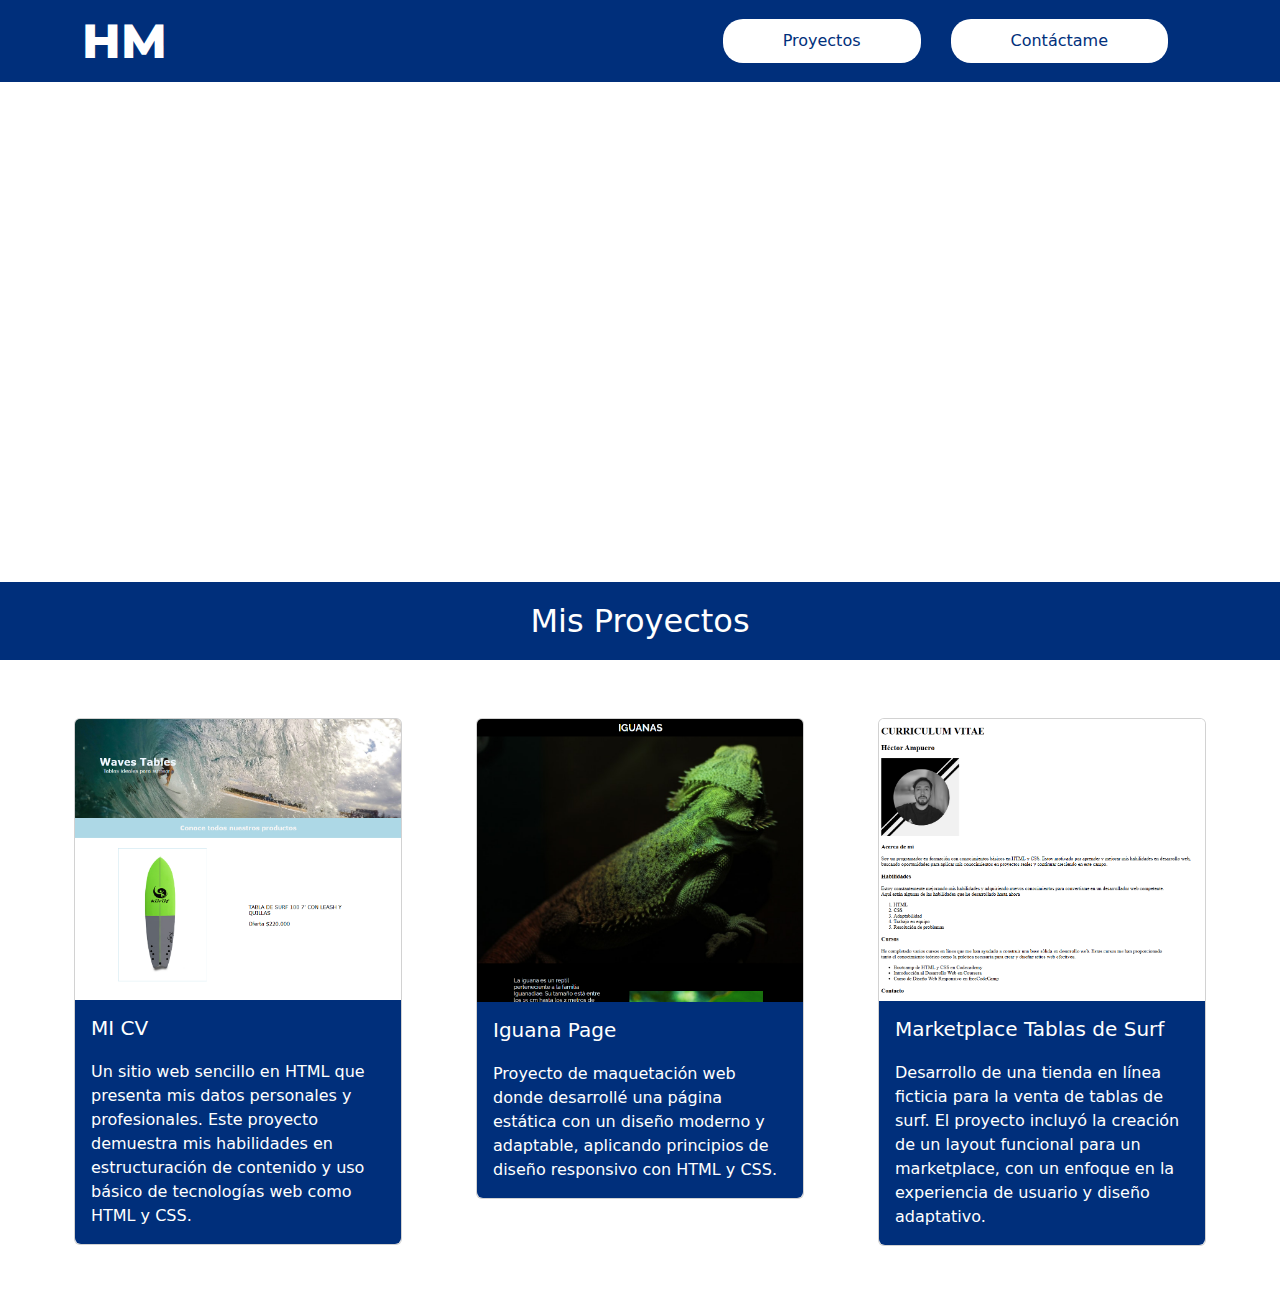
==== index.html @ a649f30b "cambios en mis proyectos" ====
<!DOCTYPE html>
<html lang="en">

<head>
  <meta charset="UTF-8">
  <meta name="viewport" content="width=device-width, initial-scale=1.0">
  <title>Portafolio</title>
  <link href="https://cdn.jsdelivr.net/npm/bootstrap@5.3.3/dist/css/bootstrap.min.css" rel="stylesheet"
    integrity="sha384-QWTKZyjpPEjISv5WaRU9OFeRpok6YctnYmDr5pNlyT2bRjXh0JMhjY6hW+ALEwIH" crossorigin="anonymous">
  <link rel="stylesheet" href="https://cdnjs.cloudflare.com/ajax/libs/font-awesome/6.6.0/css/all.min.css"
    integrity="sha512-Kc323vGBEqzTmouAECnVceyQqyqdsSiqLQISBL29aUW4U/M7pSPA/gEUZQqv1cwx4OnYxTxve5UMg5GT6L4JJg=="
    crossorigin="anonymous" referrerpolicy="no-referrer" />
  <link rel="stylesheet" href="./asset/css/style.css">
</head>

<body>
  <header>
    <nav class="navbar navbar-expand-lg">
      <div class="container">
        <a class="navbar-brand" href="#">HM</a>
        <button class="navbar-toggler" type="button" data-bs-toggle="collapse" data-bs-target="#navbarSupportedContent"
          aria-controls="navbarSupportedContent" aria-expanded="false" aria-label="Toggle navigation">
          <span class="navbar-toggler-icon"></span>
        </button>
        <div class="collapse navbar-collapse" id="navbarSupportedContent">
          <ul class="navbar-nav ms-auto mb-2 mb-lg-0">
            <li class="boton">
              <a class="boton-link" aria-current="page" href="#">Proyectos</a>
            </li>
            <li class="boton">
              <a class="boton-link" href="#">Contáctame</a>
            </li>
          </ul>
        </div>
      </div>
    </nav>
  </header>

  <div class="encabezado-img">
    <h1> Hector Ampuero</h1>
    <img src="./asset/img/logo.png" alt="">
  </div>


  <section>
    <h2> Mis Proyectos</h2>
    <div class="row row-cols-1 row-cols-md-3 g-4">
      <div class="col" style="width: 22em;">
        <div class="card">
          <img src="./asset/img/nuevo-proyecto1.png" class="card-img-top" alt="...">
          <div class="card-body rounded-bottom">
            <h5 class="card-title">MI CV</h5>
            <p class="card-text">Un sitio web sencillo en HTML que presenta mis datos personales y profesionales. Este proyecto demuestra mis habilidades en estructuración de contenido y uso básico de tecnologías web como HTML y CSS.</p>
          </div>
        </div>
      </div>
      <div class="col" style="width: 22em;">
        <div class="card">
          <img src="./asset/img/nuevo-proyecto2.png" class="card-img-top" alt="...">
          <div class="card-body rounded-bottom">
            <h5 class="card-title">Iguana Page</h5>
            <p class="card-text">Proyecto de maquetación web donde desarrollé una página estática con un diseño moderno y adaptable, aplicando principios de diseño responsivo con HTML y CSS.</p>
          </div>
        </div>
      </div>
      <div class="col" style="width: 22em;">
        <div class="card">
          <img src="./asset/img/nuevo-proyecto3.png" class="card-img-top" alt="...">
          <div class="card-body rounded-bottom">
            <h5 class="card-title">Marketplace Tablas de Surf</h5>
            <p class="card-text">Desarrollo de una tienda en línea ficticia para la venta de tablas de surf. El proyecto incluyó la creación de un layout funcional para un marketplace, con un enfoque en la experiencia de usuario y diseño adaptativo.</p>
          </div>
        </div>
      </div>
    </div>
  </section>

</body>

</html>
---- asset/css/style.css ----
@import url('https://fonts.googleapis.com/css2?family=Montserrat:ital,wght@0,100..900;1,100..900&display=swap');

/*  BARRA DE NAVEGACIÓN*/

*{
    margin: 0;
    padding: 0;
    box-sizing: border-box;
}

.navbar {
    background-color: #002f7b;
    padding: 0;
}

.navbar-brand {
    font-family: "montserrat";
    font-weight: 800;
    color: white;
    font-size: 300%;
}

.boton {
    padding: 10px;
    margin-right: 30px;
    background-color: white;
    border-radius: 20px;
}

.boton-link {
    padding-left: 50px;
    padding-right: 50px;
    color: #002f7b;;
    text-decoration: none;
}

.boton:hover {
    background-color: #3972ce;
    
}

.boton-link:hover{
    color: white;
}

/*PORTADA*/
.encabezado-img {
    background-image:url(../img/imagen-portada2.jpg) ;
    height: 500px;
    background-size: cover;
    display: flex;
    flex-direction: column;
    justify-content: center;
    align-items: center;
}

.encabezado-img > h1 {
    color: white;
}



/*SECTION MIS PROYECTOS*/

.row {
    gap: 50px;
    display: flex;
    justify-content: center;
    margin: 0;
}

.col {
    gap: 50px;
    margin-top: 50px;
    margin-bottom: 50px;    
}

.card {
    width: 100%;
}

section > h2 {
    text-align: center;
    padding-top: 20px;
    padding-bottom: 20px;
    background-color: #002f7b;
    color: white;
}

.card-body {
    background-color: #002f7b;
    color: white;
}

.card-body > p {
    margin-top: 20px;
}
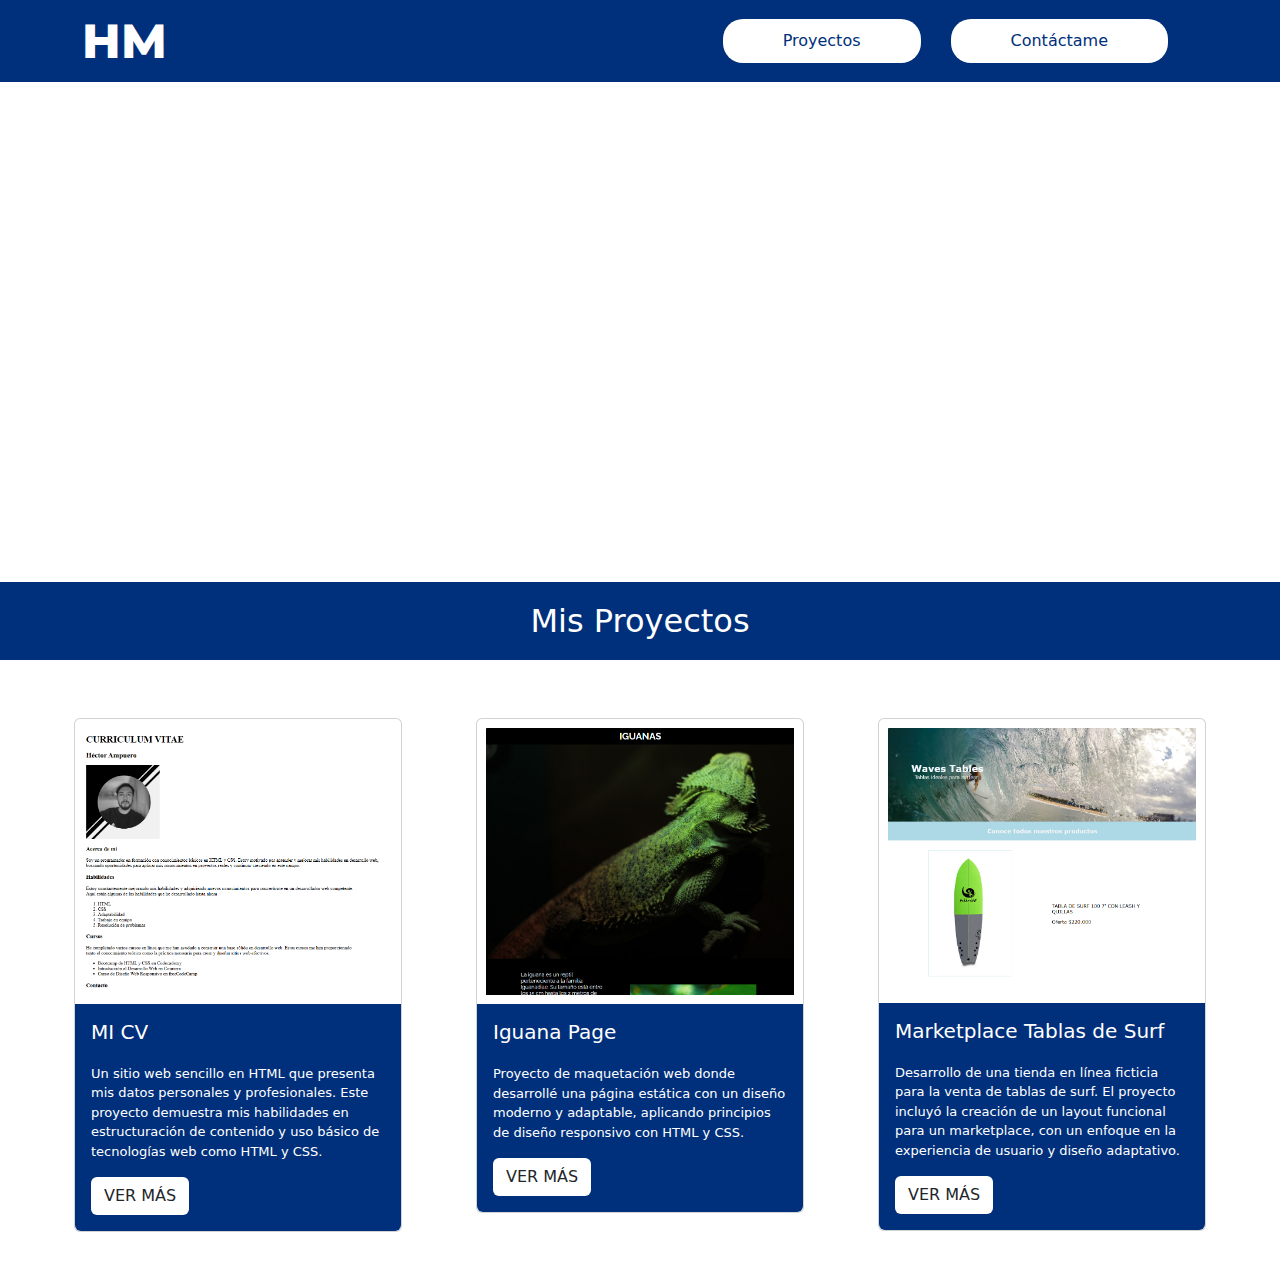
==== commit 4e55cc27: "cambios en section" ====
--- a/index.html
+++ b/index.html
@@ -4,7 +4,7 @@
 <head>
   <meta charset="UTF-8">
   <meta name="viewport" content="width=device-width, initial-scale=1.0">
-  <title>Portafolio</title>
+  <title>Portafolio Héctor Ampuero</title>
   <link href="https://cdn.jsdelivr.net/npm/bootstrap@5.3.3/dist/css/bootstrap.min.css" rel="stylesheet"
     integrity="sha384-QWTKZyjpPEjISv5WaRU9OFeRpok6YctnYmDr5pNlyT2bRjXh0JMhjY6hW+ALEwIH" crossorigin="anonymous">
   <link rel="stylesheet" href="https://cdnjs.cloudflare.com/ajax/libs/font-awesome/6.6.0/css/all.min.css"
@@ -19,7 +19,8 @@
       <div class="container">
         <a class="navbar-brand" href="#">HM</a>
         <button class="navbar-toggler" type="button" data-bs-toggle="collapse" data-bs-target="#navbarSupportedContent"
-          aria-controls="navbarSupportedContent" aria-expanded="false" aria-label="Toggle navigation">
+          aria-controls="navbarSupportedContent" aria-expanded="false" aria-label="Toggle navigation"
+          style="background-color: white;">
           <span class="navbar-toggler-icon"></span>
         </button>
         <div class="collapse navbar-collapse" id="navbarSupportedContent">
@@ -47,10 +48,13 @@
     <div class="row row-cols-1 row-cols-md-3 g-4">
       <div class="col" style="width: 22em;">
         <div class="card">
-          <img src="./asset/img/nuevo-proyecto1.png" class="card-img-top" alt="...">
+          <img src="./asset/img/nuevo-proyecto3.png" class="card-img-top" alt="...">
           <div class="card-body rounded-bottom">
             <h5 class="card-title">MI CV</h5>
-            <p class="card-text">Un sitio web sencillo en HTML que presenta mis datos personales y profesionales. Este proyecto demuestra mis habilidades en estructuración de contenido y uso básico de tecnologías web como HTML y CSS.</p>
+            <p class="card-text">Un sitio web sencillo en HTML que presenta mis datos personales y profesionales. Este
+              proyecto demuestra mis habilidades en estructuración de contenido y uso básico de tecnologías web como
+              HTML y CSS.</p>
+            <a class="btn" href="https://mi-cv-psi.vercel.app/" target="_blank" role="button">VER MÁS</a>
           </div>
         </div>
       </div>
@@ -59,16 +63,21 @@
           <img src="./asset/img/nuevo-proyecto2.png" class="card-img-top" alt="...">
           <div class="card-body rounded-bottom">
             <h5 class="card-title">Iguana Page</h5>
-            <p class="card-text">Proyecto de maquetación web donde desarrollé una página estática con un diseño moderno y adaptable, aplicando principios de diseño responsivo con HTML y CSS.</p>
+            <p class="card-text">Proyecto de maquetación web donde desarrollé una página estática con un diseño moderno
+              y adaptable, aplicando principios de diseño responsivo con HTML y CSS.</p>
+            <a class="btn" href="https://iguana-page-ruby.vercel.app/" target="_blank" role="button">VER MÁS</a>
           </div>
         </div>
       </div>
       <div class="col" style="width: 22em;">
         <div class="card">
-          <img src="./asset/img/nuevo-proyecto3.png" class="card-img-top" alt="...">
+          <img src="./asset/img/nuevo-proyecto1.png" class="card-img-top" alt="...">
           <div class="card-body rounded-bottom">
             <h5 class="card-title">Marketplace Tablas de Surf</h5>
-            <p class="card-text">Desarrollo de una tienda en línea ficticia para la venta de tablas de surf. El proyecto incluyó la creación de un layout funcional para un marketplace, con un enfoque en la experiencia de usuario y diseño adaptativo.</p>
+            <p class="card-text">Desarrollo de una tienda en línea ficticia para la venta de tablas de surf. El proyecto
+              incluyó la creación de un layout funcional para un marketplace, con un enfoque en la experiencia de
+              usuario y diseño adaptativo.</p>
+            <a class="btn" href="https://tienda-surf.vercel.app/" target="_blank" role="button">VER MÁS</a>
           </div>
         </div>
       </div>
--- a/asset/css/style.css
+++ b/asset/css/style.css
@@ -72,12 +72,18 @@
 .col {
     gap: 50px;
     margin-top: 50px;
-    margin-bottom: 50px;    
+    margin-bottom: 50px;
+      
 }
 
 .card {
     width: 100%;
 }
+
+.card > img {
+    padding: 9px;
+}
+
 
 section > h2 {
     text-align: center;
@@ -94,4 +100,13 @@
 
 .card-body > p {
     margin-top: 20px;
+    font-size: small;
+}
+
+.btn {
+    background-color: white;
+}
+
+.btn:hover {
+    background-color: #3972ce;
 }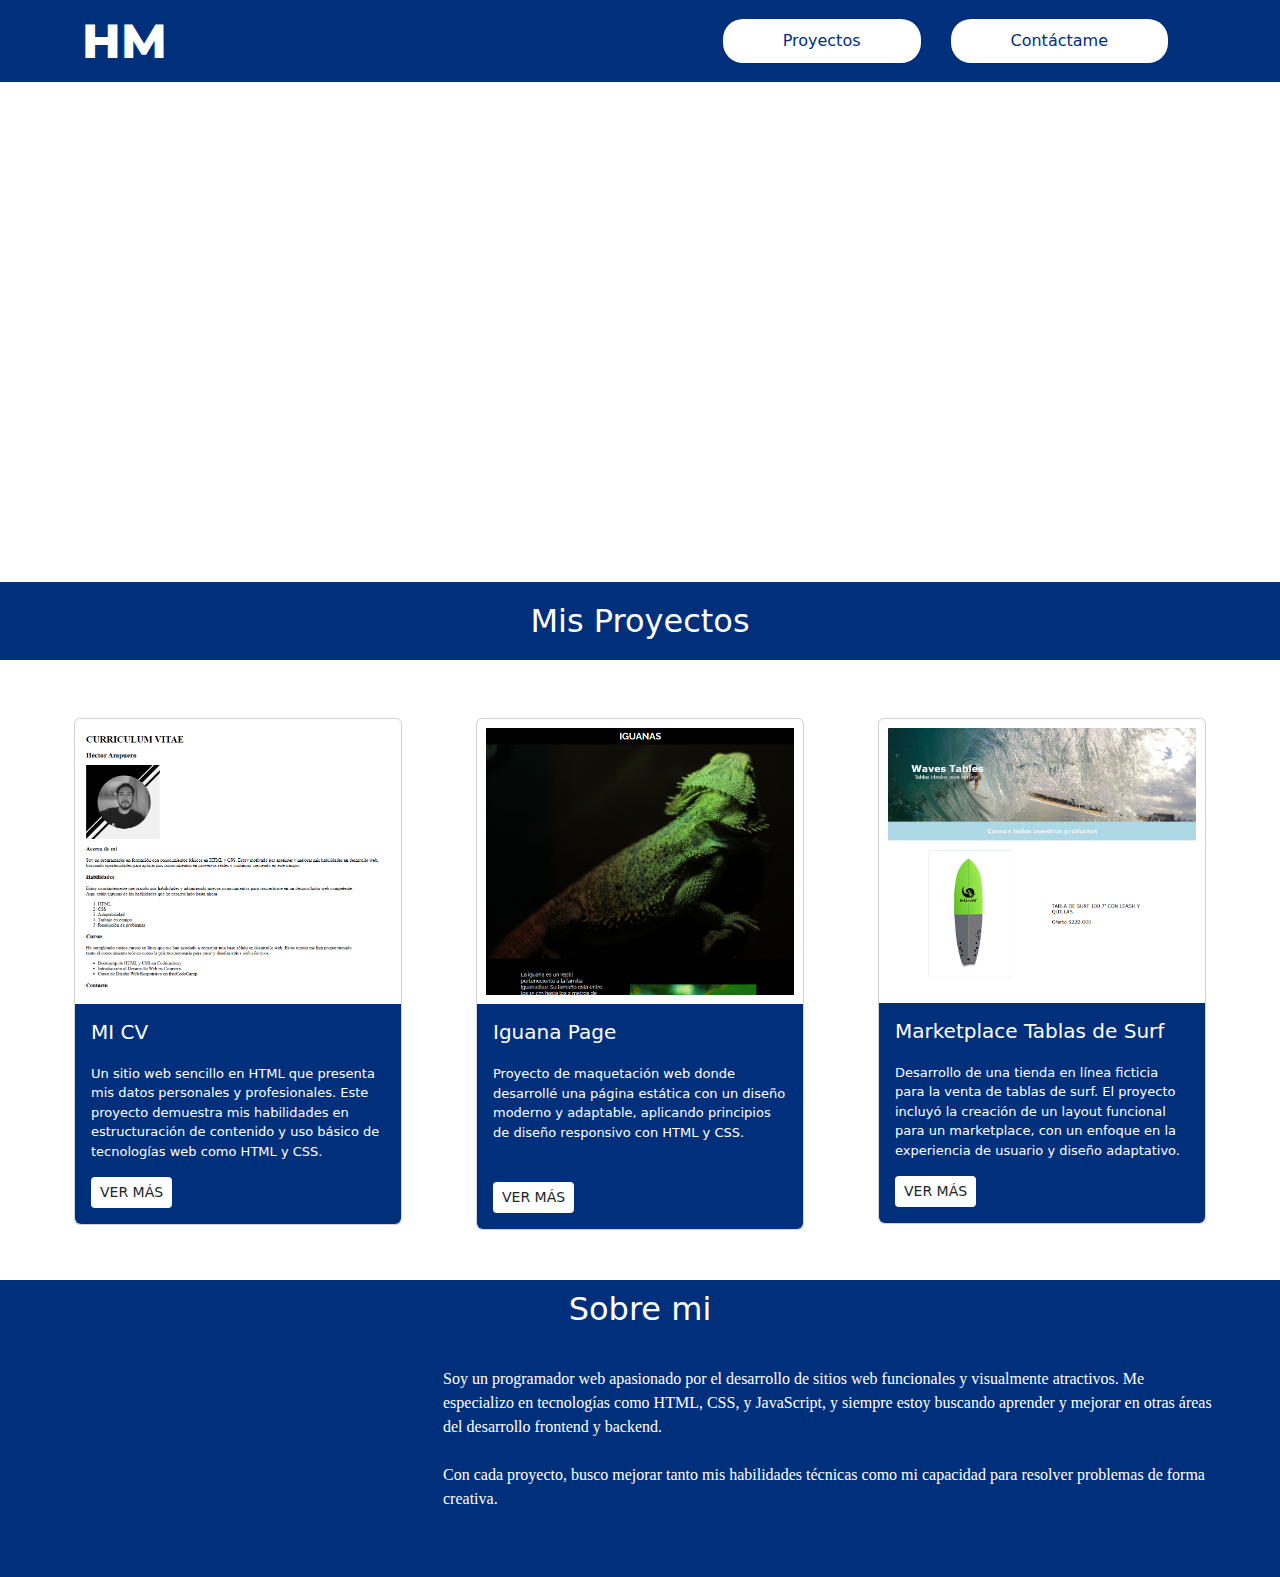
==== commit 13675234: "agregacion section Sobre Mí / cambios" ====
--- a/index.html
+++ b/index.html
@@ -45,8 +45,8 @@
 
   <section>
     <h2> Mis Proyectos</h2>
-    <div class="row row-cols-1 row-cols-md-3 g-4">
-      <div class="col" style="width: 22em;">
+    <div class="row row-cols-1 row-cols-md-3 g-4 proyecto">
+      <div class="col tarjeta" style="width: 22em;">
         <div class="card">
           <img src="./asset/img/nuevo-proyecto3.png" class="card-img-top" alt="...">
           <div class="card-body rounded-bottom">
@@ -54,22 +54,22 @@
             <p class="card-text">Un sitio web sencillo en HTML que presenta mis datos personales y profesionales. Este
               proyecto demuestra mis habilidades en estructuración de contenido y uso básico de tecnologías web como
               HTML y CSS.</p>
-            <a class="btn" href="https://mi-cv-psi.vercel.app/" target="_blank" role="button">VER MÁS</a>
+            <a class="btn btn-sm" href="https://mi-cv-psi.vercel.app/" target="_blank" role="button">VER MÁS</a>
           </div>
         </div>
       </div>
-      <div class="col" style="width: 22em;">
+      <div class="col tarjeta" style="width: 22em;">
         <div class="card">
           <img src="./asset/img/nuevo-proyecto2.png" class="card-img-top" alt="...">
           <div class="card-body rounded-bottom">
             <h5 class="card-title">Iguana Page</h5>
-            <p class="card-text">Proyecto de maquetación web donde desarrollé una página estática con un diseño moderno
-              y adaptable, aplicando principios de diseño responsivo con HTML y CSS.</p>
-            <a class="btn" href="https://iguana-page-ruby.vercel.app/" target="_blank" role="button">VER MÁS</a>
+            <p class="card-text pb-4">Proyecto de maquetación web donde desarrollé una página estática con un diseño
+              moderno y adaptable, aplicando principios de diseño responsivo con HTML y CSS.</p>
+            <a class="btn btn-sm" href="https://iguana-page-ruby.vercel.app/" target="_blank" role="button">VER MÁS</a>
           </div>
         </div>
       </div>
-      <div class="col" style="width: 22em;">
+      <div class="col tarjeta" style="width: 22em;">
         <div class="card">
           <img src="./asset/img/nuevo-proyecto1.png" class="card-img-top" alt="...">
           <div class="card-body rounded-bottom">
@@ -77,13 +77,33 @@
             <p class="card-text">Desarrollo de una tienda en línea ficticia para la venta de tablas de surf. El proyecto
               incluyó la creación de un layout funcional para un marketplace, con un enfoque en la experiencia de
               usuario y diseño adaptativo.</p>
-            <a class="btn" href="https://tienda-surf.vercel.app/" target="_blank" role="button">VER MÁS</a>
+            <a class="btn btn-sm" href="https://tienda-surf.vercel.app/" target="_blank" role="button">VER MÁS</a>
           </div>
         </div>
       </div>
     </div>
   </section>
 
+  <div class="proyecto-mi">
+    <h2>Sobre mi</h2>
+    <div class="row content-mi">
+      <div class="col-md-4 card-mi">
+        <img src="./asset/img/foto-perfil.jpg" alt="">
+      </div>
+      <div class="col-md-8 card-mi" style="width: 50em;">
+        <p>
+          Soy un programador web apasionado por el desarrollo de sitios web funcionales y visualmente atractivos. Me
+          especializo en tecnologías como HTML, CSS, y JavaScript, y siempre estoy buscando aprender y mejorar en otras
+          áreas del desarrollo frontend y backend. <br><br>
+          Con cada proyecto, busco mejorar tanto mis habilidades técnicas como mi capacidad para resolver problemas de
+          forma creativa.
+        </p>
+      </div>
+    </div>
+  </div>
+
+
+
 </body>
 
 </html>--- a/asset/css/style.css
+++ b/asset/css/style.css
@@ -62,14 +62,14 @@
 
 /*SECTION MIS PROYECTOS*/
 
-.row {
+.proyecto {
     gap: 50px;
     display: flex;
     justify-content: center;
     margin: 0;
 }
 
-.col {
+.tarjeta {
     gap: 50px;
     margin-top: 50px;
     margin-bottom: 50px;
@@ -108,5 +108,47 @@
 }
 
 .btn:hover {
-    background-color: #3972ce;
-}+    background-color: #3972ce; 
+}
+
+
+/*SECTION SOBRE MI*/
+
+.card-mi {
+    width: 22em;
+    display: flex;
+    justify-content: center;
+    align-items: center;
+}
+
+.card-mi > img {
+   width: 100%;
+   border-radius: 5px;
+}
+
+.card-mi > p {
+    color: white;
+    font-family: Verdana;
+
+}
+
+.content-mi {
+    display: flex;
+    justify-content: center;
+    gap: 30px;
+    padding: 20px;
+    padding-bottom: 50px;
+
+}
+
+.proyecto-mi {
+    width: 100%;
+    background-color: #002f7b;
+}
+
+.proyecto-mi > h2 {
+    text-align: center;
+    color: white;
+    padding: 10px;
+}
+
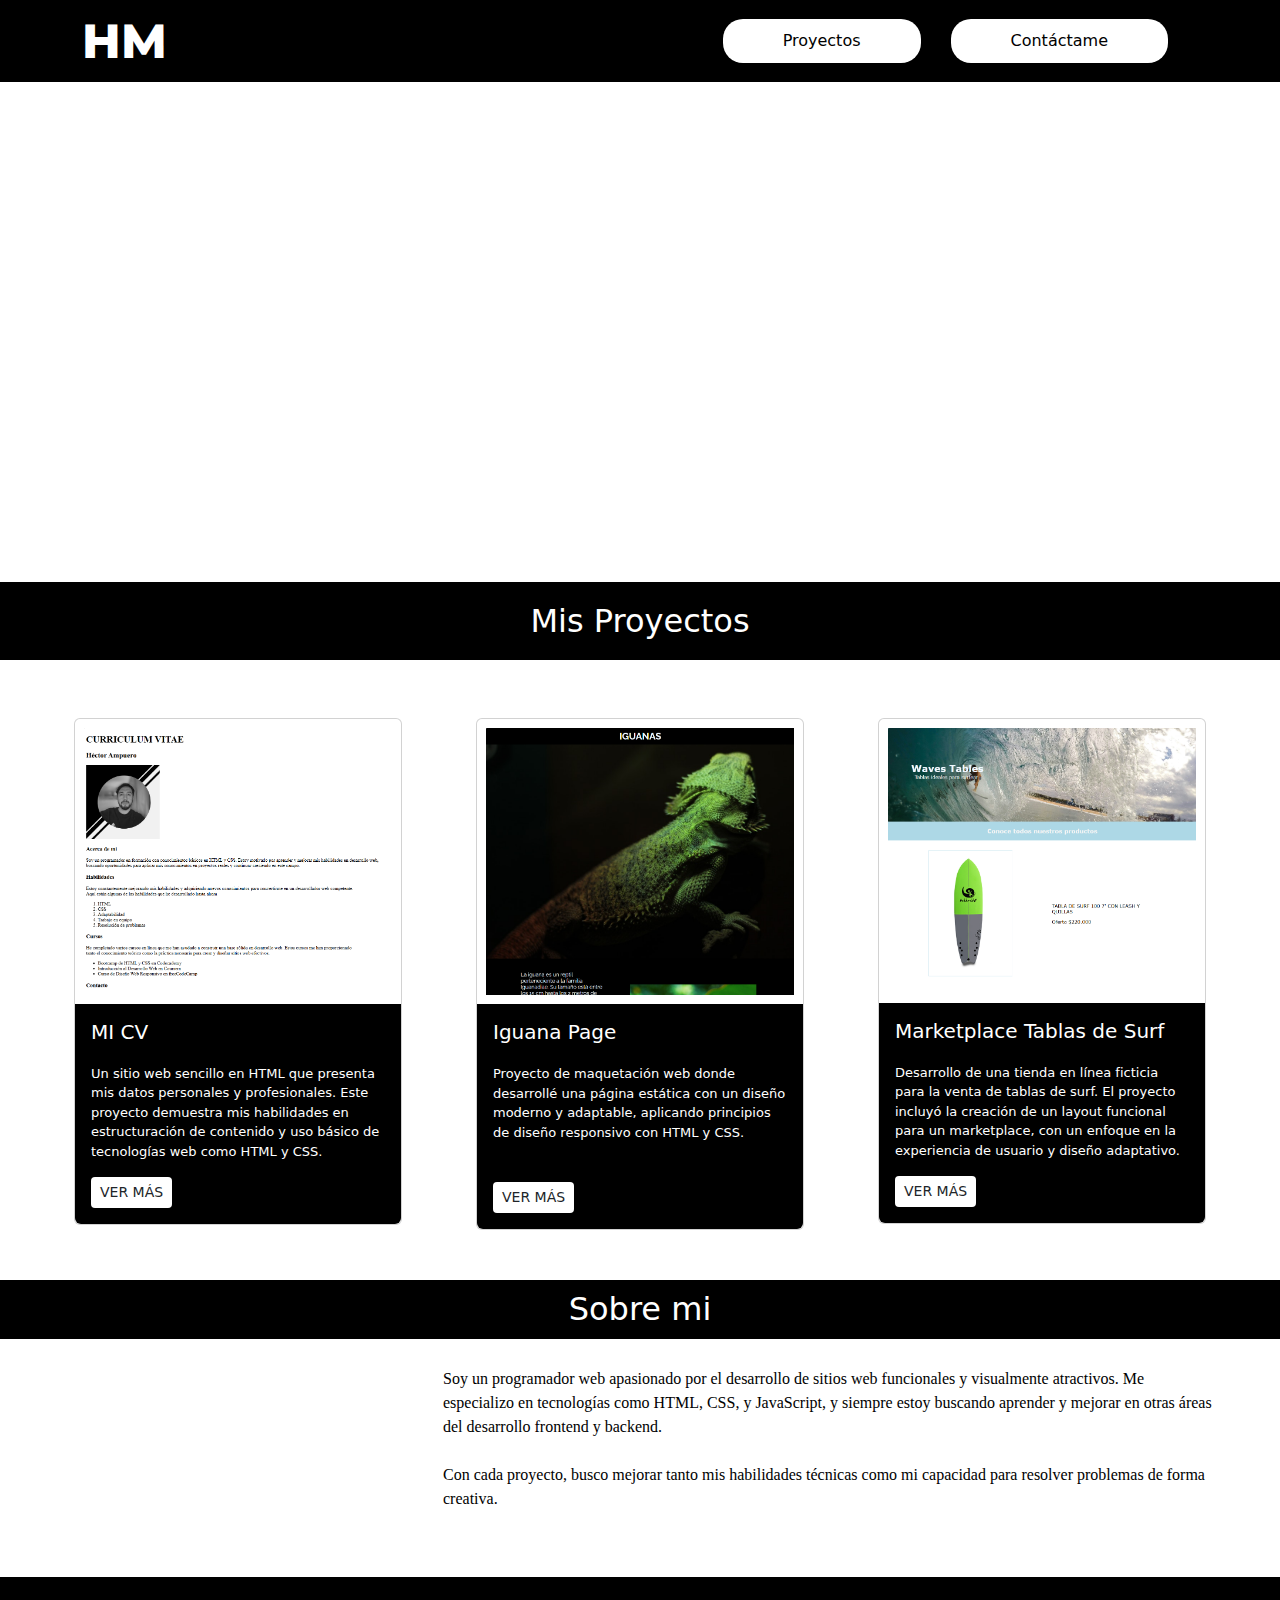
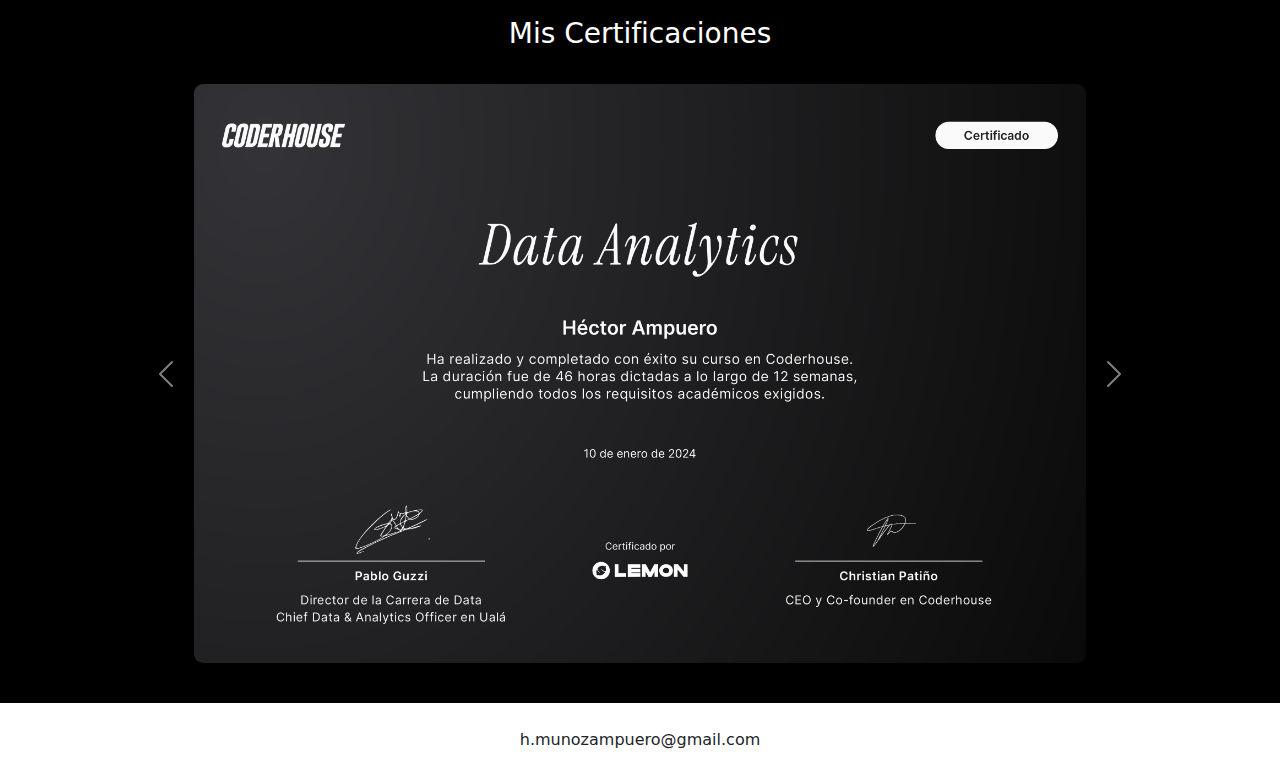
==== commit 83ba3135: "inicio form" ====
--- a/index.html
+++ b/index.html
@@ -1,5 +1,5 @@
 <!DOCTYPE html>
-<html lang="en">
+<html lang="es">
 
 <head>
   <meta charset="UTF-8">
@@ -29,7 +29,7 @@
               <a class="boton-link" aria-current="page" href="#">Proyectos</a>
             </li>
             <li class="boton">
-              <a class="boton-link" href="#">Contáctame</a>
+              <a class="boton-link" href="contacto.html">Contáctame</a>
             </li>
           </ul>
         </div>
@@ -39,7 +39,7 @@
 
   <div class="encabezado-img">
     <h1> Hector Ampuero</h1>
-    <img src="./asset/img/logo.png" alt="">
+    <img src="./asset/img/logo-nuevo.png" alt="">
   </div>
 
 
@@ -103,6 +103,51 @@
   </div>
 
 
+ 
+
+
+  <section class="content-cert">
+    <div class="container">
+        <h3 class="text-center mb-4">Mis Certificaciones</h3>
+        <div id="carouselExampleFade" class="carousel slide carousel-fade">
+            <div class="carousel-inner content-card">
+                <div class="carousel-item active">
+                    <img src="./asset/img/certificado1.png" class="d-block mx-auto" alt="data">
+                </div>
+                <div class="carousel-item">
+                    <img src="./asset/img/certificado2.png" class="d-block mx-auto" alt="desarrollo">
+                </div>
+                <div class="carousel-item">
+                    <img src="./asset/img/certificado3.png" class="d-block mx-auto" alt="mkt">
+                </div>
+            </div>
+            <button class="carousel-control-prev" type="button" data-bs-target="#carouselExampleFade" data-bs-slide="prev">
+                <span class="carousel-control-prev-icon" aria-hidden="true"></span>
+                <span class="visually-hidden">Previous</span>
+            </button>
+            <button class="carousel-control-next" type="button" data-bs-target="#carouselExampleFade" data-bs-slide="next">
+                <span class="carousel-control-next-icon" aria-hidden="true"></span>
+                <span class="visually-hidden">Next</span>
+            </button>
+        </div>
+    </div>
+</section>
+
+  <footer>
+    <a href="" target="_blank"><i class="fa-brands fa-instagram fa-2x" style="color: #000000;"></i></a>
+    <a href="" target="_blank"><i class="fa-brands fa-linkedin fa-2x" style="color: #000000;"></i></a>
+    <p>h.munozampuero@gmail.com</p>
+  </footer>
+
+
+
+
+
+
+
+  <script src="https://cdn.jsdelivr.net/npm/bootstrap@5.3.3/dist/js/bootstrap.bundle.min.js"
+    integrity="sha384-YvpcrYf0tY3lHB60NNkmXc5s9fDVZLESaAA55NDzOxhy9GkcIdslK1eN7N6jIeHz"
+    crossorigin="anonymous"></script>
 
 </body>
 
--- a/asset/css/style.css
+++ b/asset/css/style.css
@@ -1,4 +1,6 @@
 @import url('https://fonts.googleapis.com/css2?family=Montserrat:ital,wght@0,100..900;1,100..900&display=swap');
+
+
 
 /*  BARRA DE NAVEGACIÓN*/
 
@@ -9,7 +11,7 @@
 }
 
 .navbar {
-    background-color: #002f7b;
+    background-color: black;
     padding: 0;
 }
 
@@ -30,7 +32,7 @@
 .boton-link {
     padding-left: 50px;
     padding-right: 50px;
-    color: #002f7b;;
+    color: black;
     text-decoration: none;
 }
 
@@ -89,12 +91,12 @@
     text-align: center;
     padding-top: 20px;
     padding-bottom: 20px;
-    background-color: #002f7b;
+    background-color: black;
     color: white;
 }
 
 .card-body {
-    background-color: #002f7b;
+    background-color: black;
     color: white;
 }
 
@@ -127,7 +129,7 @@
 }
 
 .card-mi > p {
-    color: white;
+    color:black;
     font-family: Verdana;
 
 }
@@ -143,12 +145,134 @@
 
 .proyecto-mi {
     width: 100%;
-    background-color: #002f7b;
 }
 
 .proyecto-mi > h2 {
     text-align: center;
     color: white;
     padding: 10px;
-}
-
+    background-color: black;
+}
+
+
+
+/*SECTION MIS CERTIFICADOS*/
+
+.content-cert {
+    background-color:black;
+    padding: 40px;
+    margin: 0;
+}
+
+
+.carousel-item > img {
+    border-radius: 9px;
+    width: 80%;
+}
+
+h3 {
+    padding-bottom: 10px;
+    text-align: center;
+    color: white;
+}
+
+.carousel-item {
+    display: flex;
+    justify-content: center;
+    align-items: center;
+    height: 100%; /* Asegúrate de que el contenedor tenga una altura para centrar */
+}
+
+/*FOOTER*/
+
+footer {
+    padding: 20px;
+    text-align: center;
+}
+
+footer > p {
+    margin: 0;
+    padding-top: 5px;
+}
+
+
+/*PAGINA CONTACTO*/
+
+
+ .body {
+    min-height: 100vh;
+    display: flex;
+    justify-content: center;
+    align-items: center;
+    flex-direction: column;
+    font-family: Verdana;
+    background-image: url(../img/imagen-portada2.jpg);
+    background-size: cover;
+    background-position: center;
+    width: 100%;
+ }
+
+
+ .general-form {
+    padding: 50px 55px;
+    box-shadow: 0 0 20px rgb(0, 0, 0, 0.2);
+    border-radius: 9px ;
+    text-align: center;
+    border: 1px solid #fafafa10;
+ }
+
+ .glass-effect {
+    background: linear-gradient(135deg,rgba (255,255,255,0.1),rgba (255,255,255,0));
+    backdrop-filter: blur(10px);
+ }
+
+
+ .general-form > h2 {
+    padding-bottom: 30px;
+    width: 500px;
+    color: white;
+    
+ }
+
+.form-card {
+    display: flex;
+    flex-direction: column;
+    text-align: left;
+    font-size: 15px;
+    margin-bottom: 20px;
+
+}
+
+.form-card > label {
+    margin-bottom: 5px;
+    color: white;
+}
+
+.form-card > input {
+    padding: 5px;
+    border-radius: 10px;
+    border: 1px solid white;
+    outline: none;
+}
+
+.form-card > textarea {
+    padding: 20px;
+    border-radius: 10px;
+    border: 1px solid white;
+    outline: none;
+}
+
+.content-form > button {
+    padding: 5px;
+    cursor: pointer;
+    border: 1px solid whitesmoke;
+    border-radius: 3px;
+}
+
+.btn-back {
+    margin: 50px;
+    padding: 10px;
+    border-radius: 10px;
+    border: 1px solid white;
+    cursor: pointer;
+}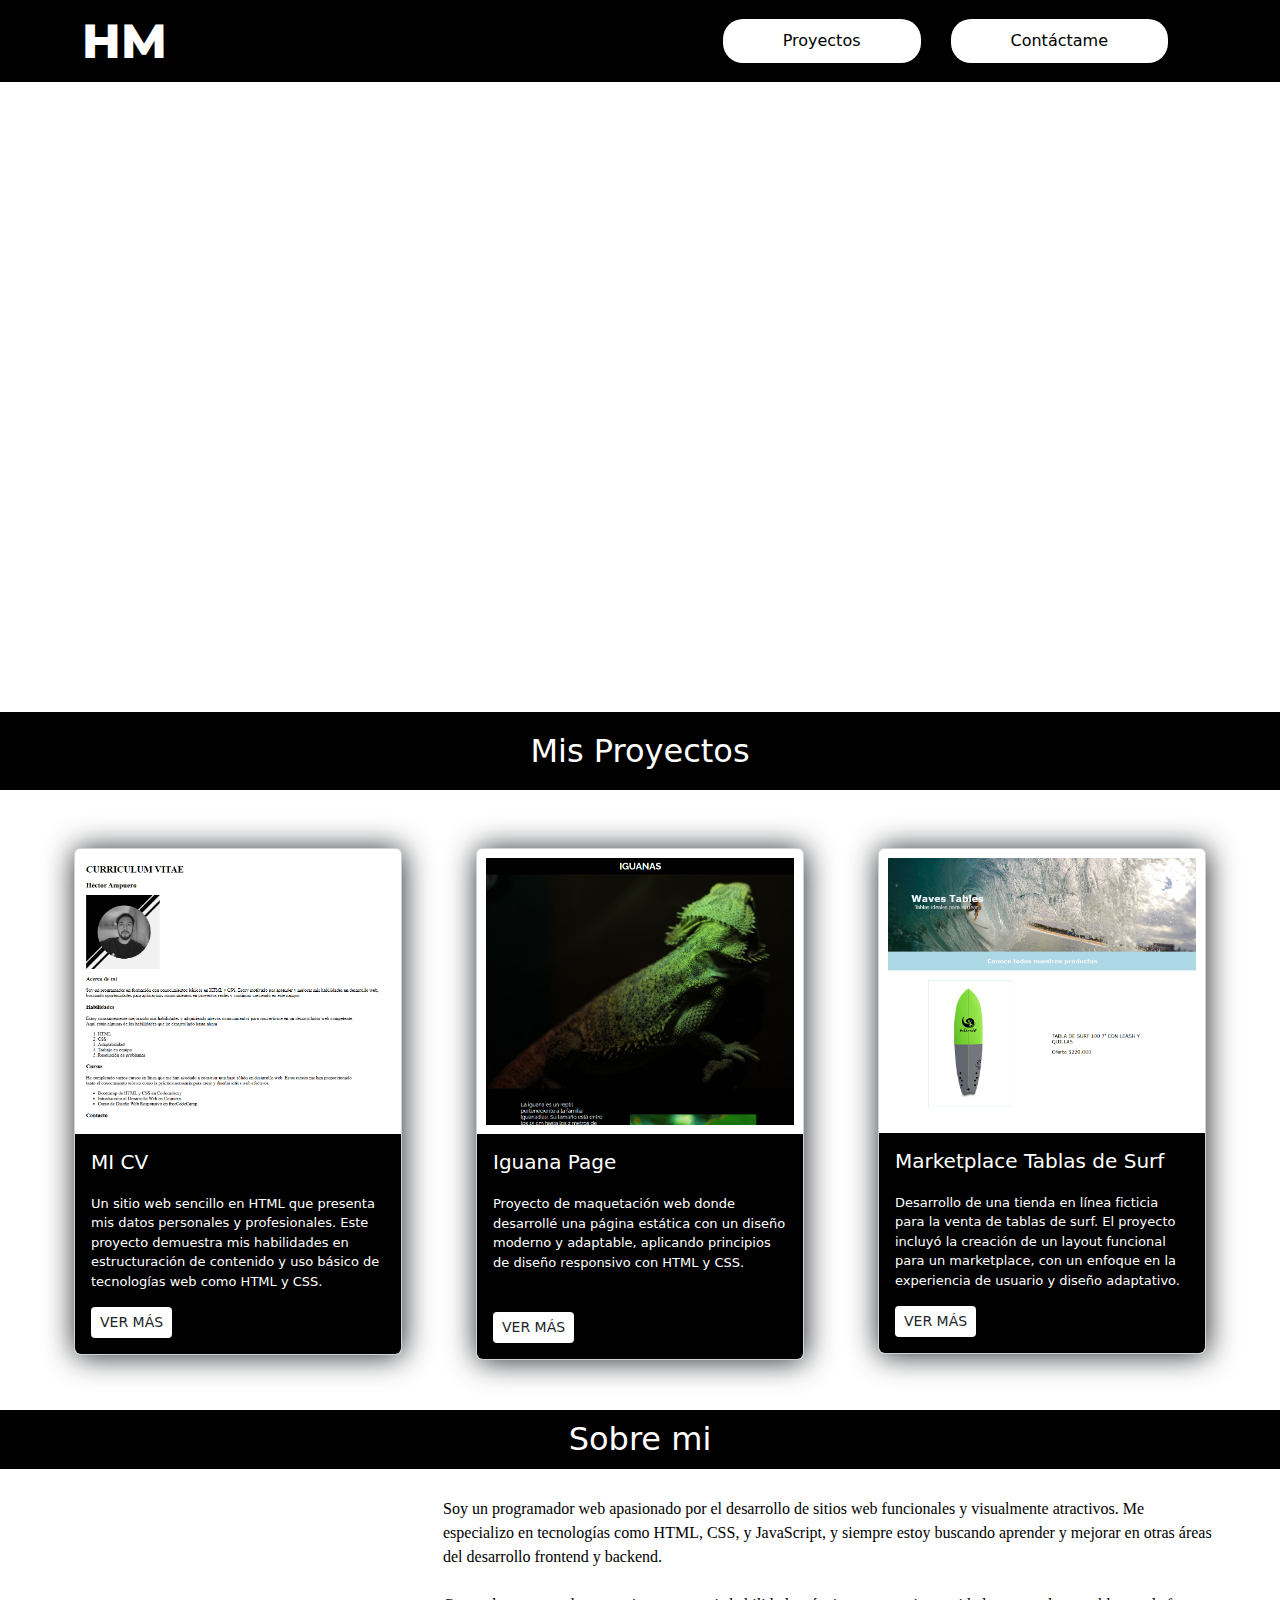
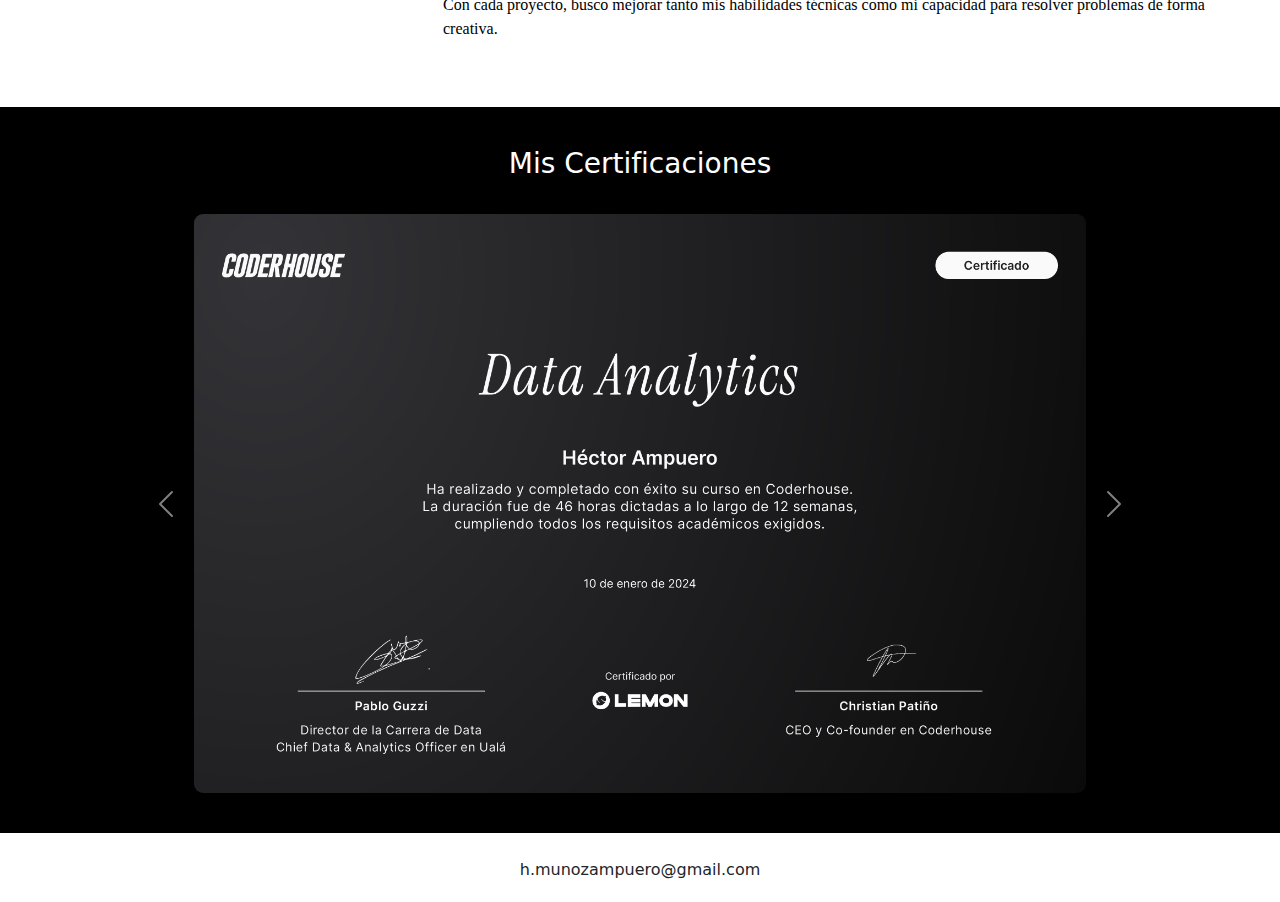
==== commit 70c49fc2: "cambios generales" ====
--- a/index.html
+++ b/index.html
@@ -17,7 +17,7 @@
   <header>
     <nav class="navbar navbar-expand-lg">
       <div class="container">
-        <a class="navbar-brand" href="#">HM</a>
+        <a class="navbar-brand" href="index.html">HM</a>
         <button class="navbar-toggler" type="button" data-bs-toggle="collapse" data-bs-target="#navbarSupportedContent"
           aria-controls="navbarSupportedContent" aria-expanded="false" aria-label="Toggle navigation"
           style="background-color: white;">
--- a/asset/css/style.css
+++ b/asset/css/style.css
@@ -21,6 +21,7 @@
     color: white;
     font-size: 300%;
 }
+
 
 .boton {
     padding: 10px;
@@ -37,8 +38,7 @@
 }
 
 .boton:hover {
-    background-color: #3972ce;
-    
+    background-color: #1b1b1b;   
 }
 
 .boton-link:hover{
@@ -48,7 +48,7 @@
 /*PORTADA*/
 .encabezado-img {
     background-image:url(../img/imagen-portada2.jpg) ;
-    height: 500px;
+    height: 70vh;
     background-size: cover;
     display: flex;
     flex-direction: column;
@@ -75,11 +75,11 @@
     gap: 50px;
     margin-top: 50px;
     margin-bottom: 50px;
-      
 }
 
 .card {
     width: 100%;
+    box-shadow: 1px 1px 30px;
 }
 
 .card > img {
@@ -110,7 +110,7 @@
 }
 
 .btn:hover {
-    background-color: #3972ce; 
+    background-color: black; 
 }
 
 
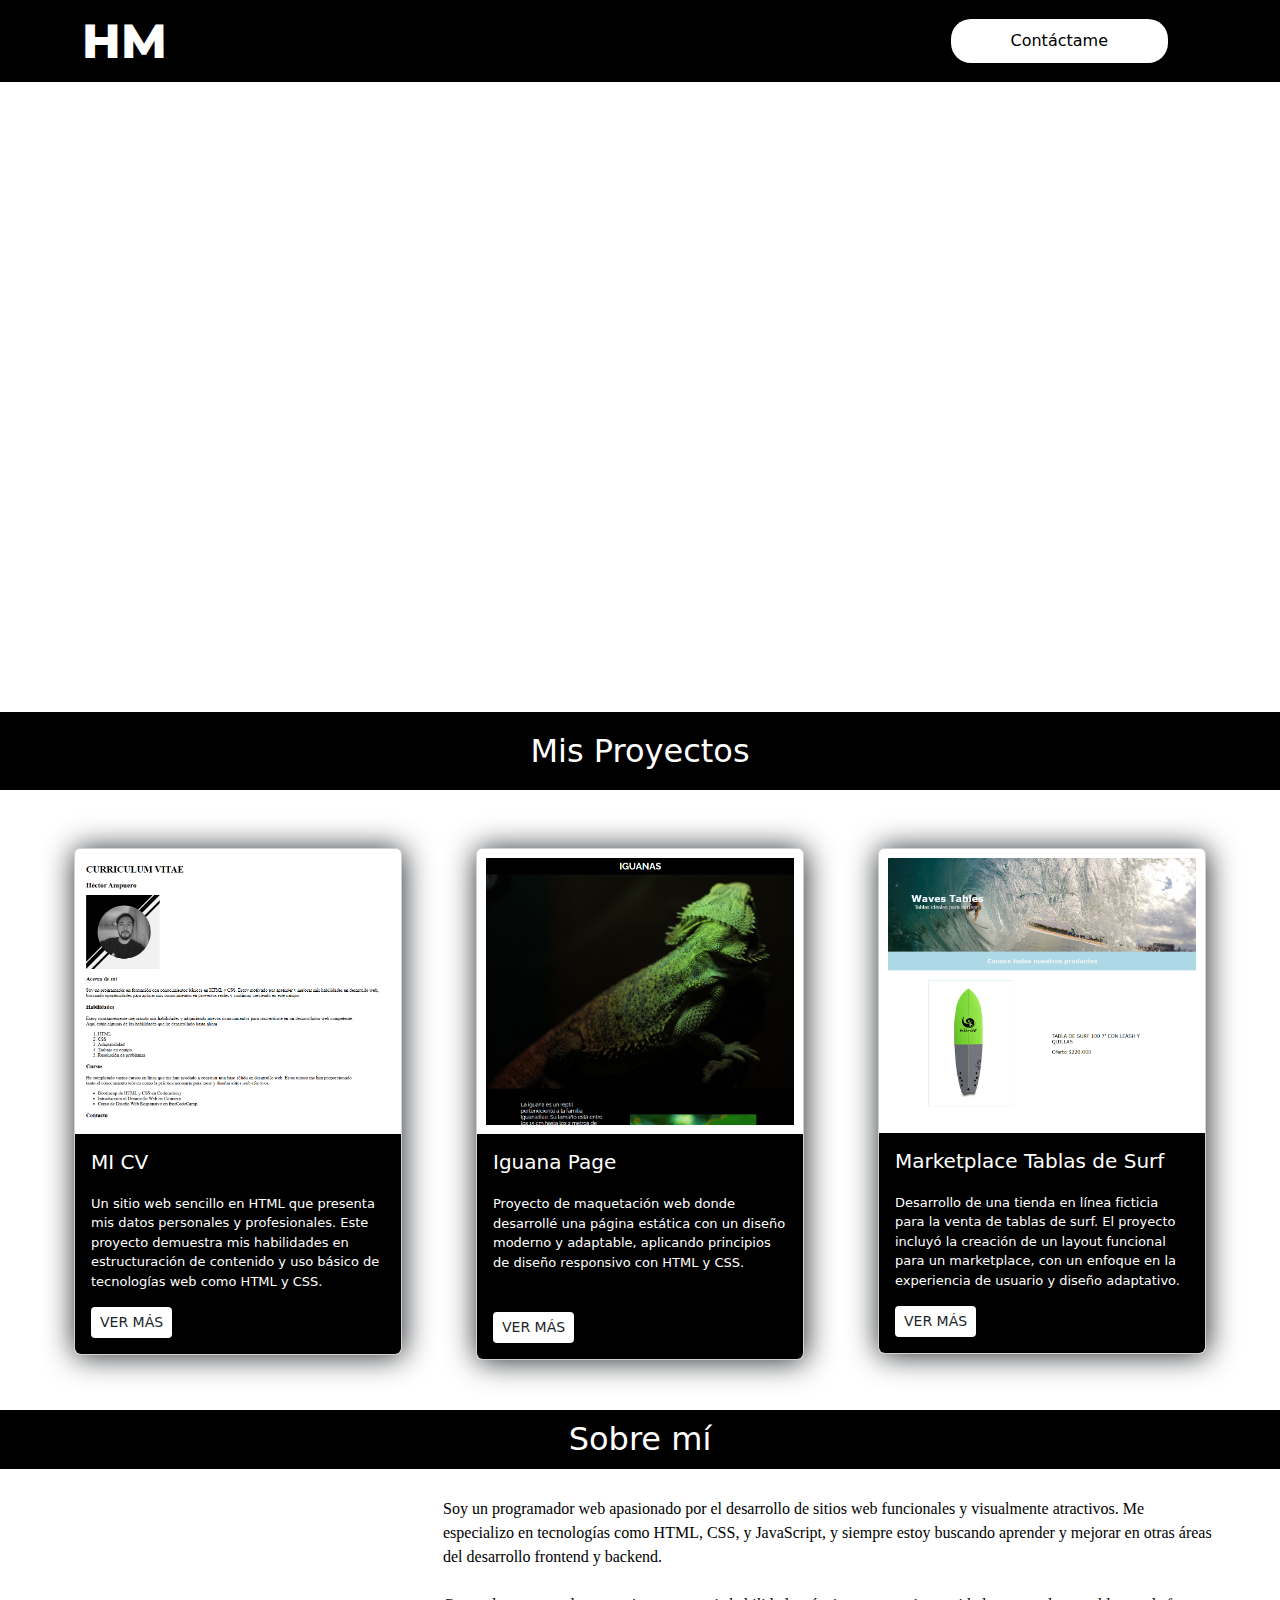
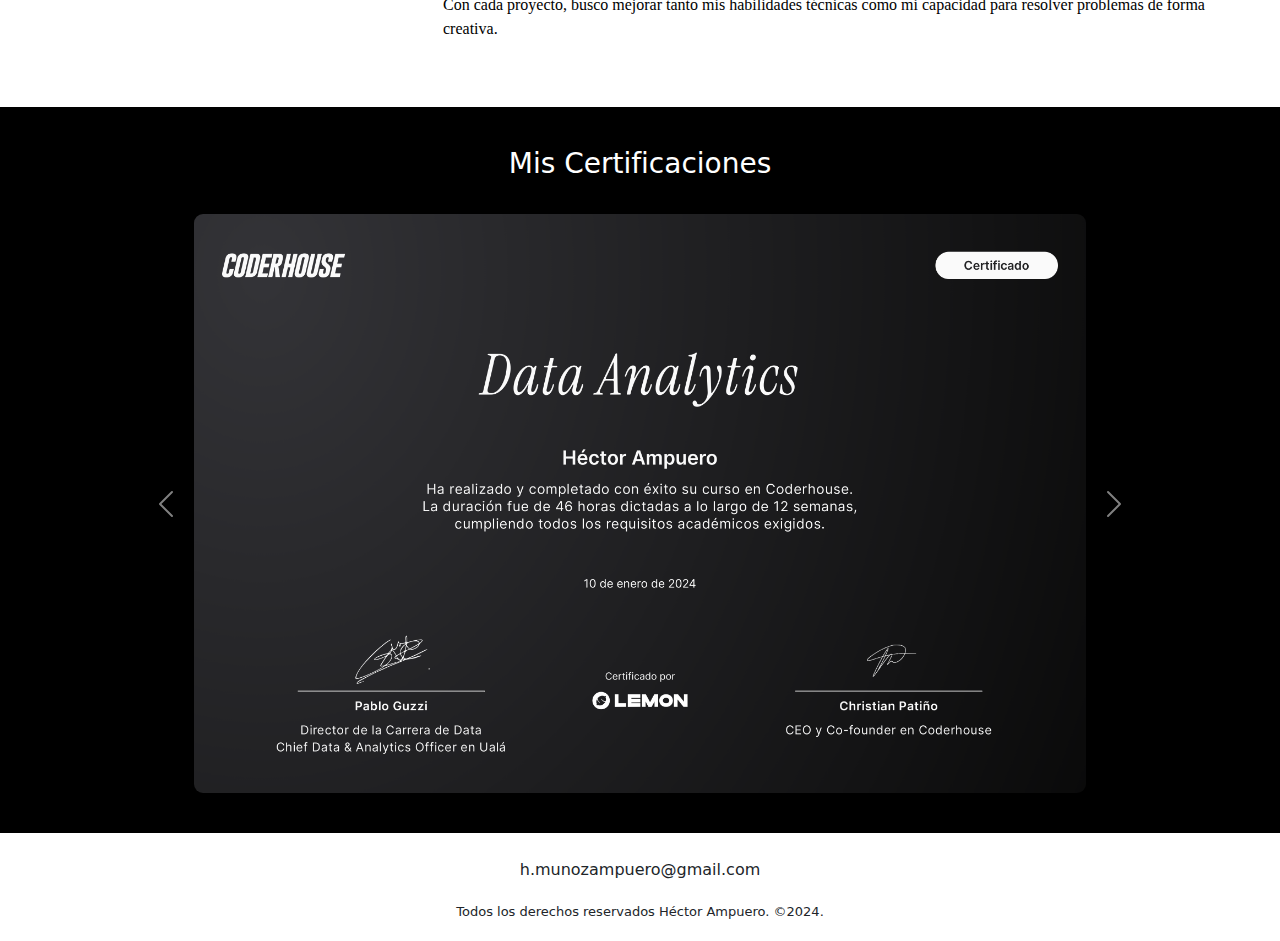
==== commit acd9a198: "cambios footer" ====
--- a/index.html
+++ b/index.html
@@ -26,9 +26,6 @@
         <div class="collapse navbar-collapse" id="navbarSupportedContent">
           <ul class="navbar-nav ms-auto mb-2 mb-lg-0">
             <li class="boton">
-              <a class="boton-link" aria-current="page" href="#">Proyectos</a>
-            </li>
-            <li class="boton">
               <a class="boton-link" href="contacto.html">Contáctame</a>
             </li>
           </ul>
@@ -38,7 +35,7 @@
   </header>
 
   <div class="encabezado-img">
-    <h1> Hector Ampuero</h1>
+    <h1> Héctor Ampuero</h1>
     <img src="./asset/img/logo-nuevo.png" alt="">
   </div>
 
@@ -85,7 +82,7 @@
   </section>
 
   <div class="proyecto-mi">
-    <h2>Sobre mi</h2>
+    <h2>Sobre mí</h2>
     <div class="row content-mi">
       <div class="col-md-4 card-mi">
         <img src="./asset/img/foto-perfil.jpg" alt="">
@@ -134,15 +131,11 @@
 </section>
 
   <footer>
-    <a href="" target="_blank"><i class="fa-brands fa-instagram fa-2x" style="color: #000000;"></i></a>
-    <a href="" target="_blank"><i class="fa-brands fa-linkedin fa-2x" style="color: #000000;"></i></a>
+    <a href="https://www.instagram.com/gonza_ampuero/" target="_blank"><i class="fa-brands fa-instagram fa-2x" style="color: #000000;"></i></a>
+    <a href="https://www.linkedin.com/in/hectormunozampuero/" target="_blank"><i class="fa-brands fa-linkedin fa-2x" style="color: #000000;"></i></a>
     <p>h.munozampuero@gmail.com</p>
+    <p class="derechos">Todos los derechos reservados Héctor Ampuero. ©2024. </p>
   </footer>
-
-
-
-
-
 
 
   <script src="https://cdn.jsdelivr.net/npm/bootstrap@5.3.3/dist/js/bootstrap.bundle.min.js"
--- a/asset/css/style.css
+++ b/asset/css/style.css
@@ -1,8 +1,6 @@
 @import url('https://fonts.googleapis.com/css2?family=Montserrat:ital,wght@0,100..900;1,100..900&display=swap');
 
-
-
-/*  BARRA DE NAVEGACIÓN*/
+/*BARRA DE NAVEGACIÓN*/
 
 *{
     margin: 0;
@@ -38,7 +36,7 @@
 }
 
 .boton:hover {
-    background-color: #1b1b1b;   
+    background-color: #1b1b1b;  
 }
 
 .boton-link:hover{
@@ -193,6 +191,12 @@
 footer > p {
     margin: 0;
     padding-top: 5px;
+}
+
+.derechos {
+    padding-top: 20px;
+    margin: 0;
+    font-size: small;
 }
 
 
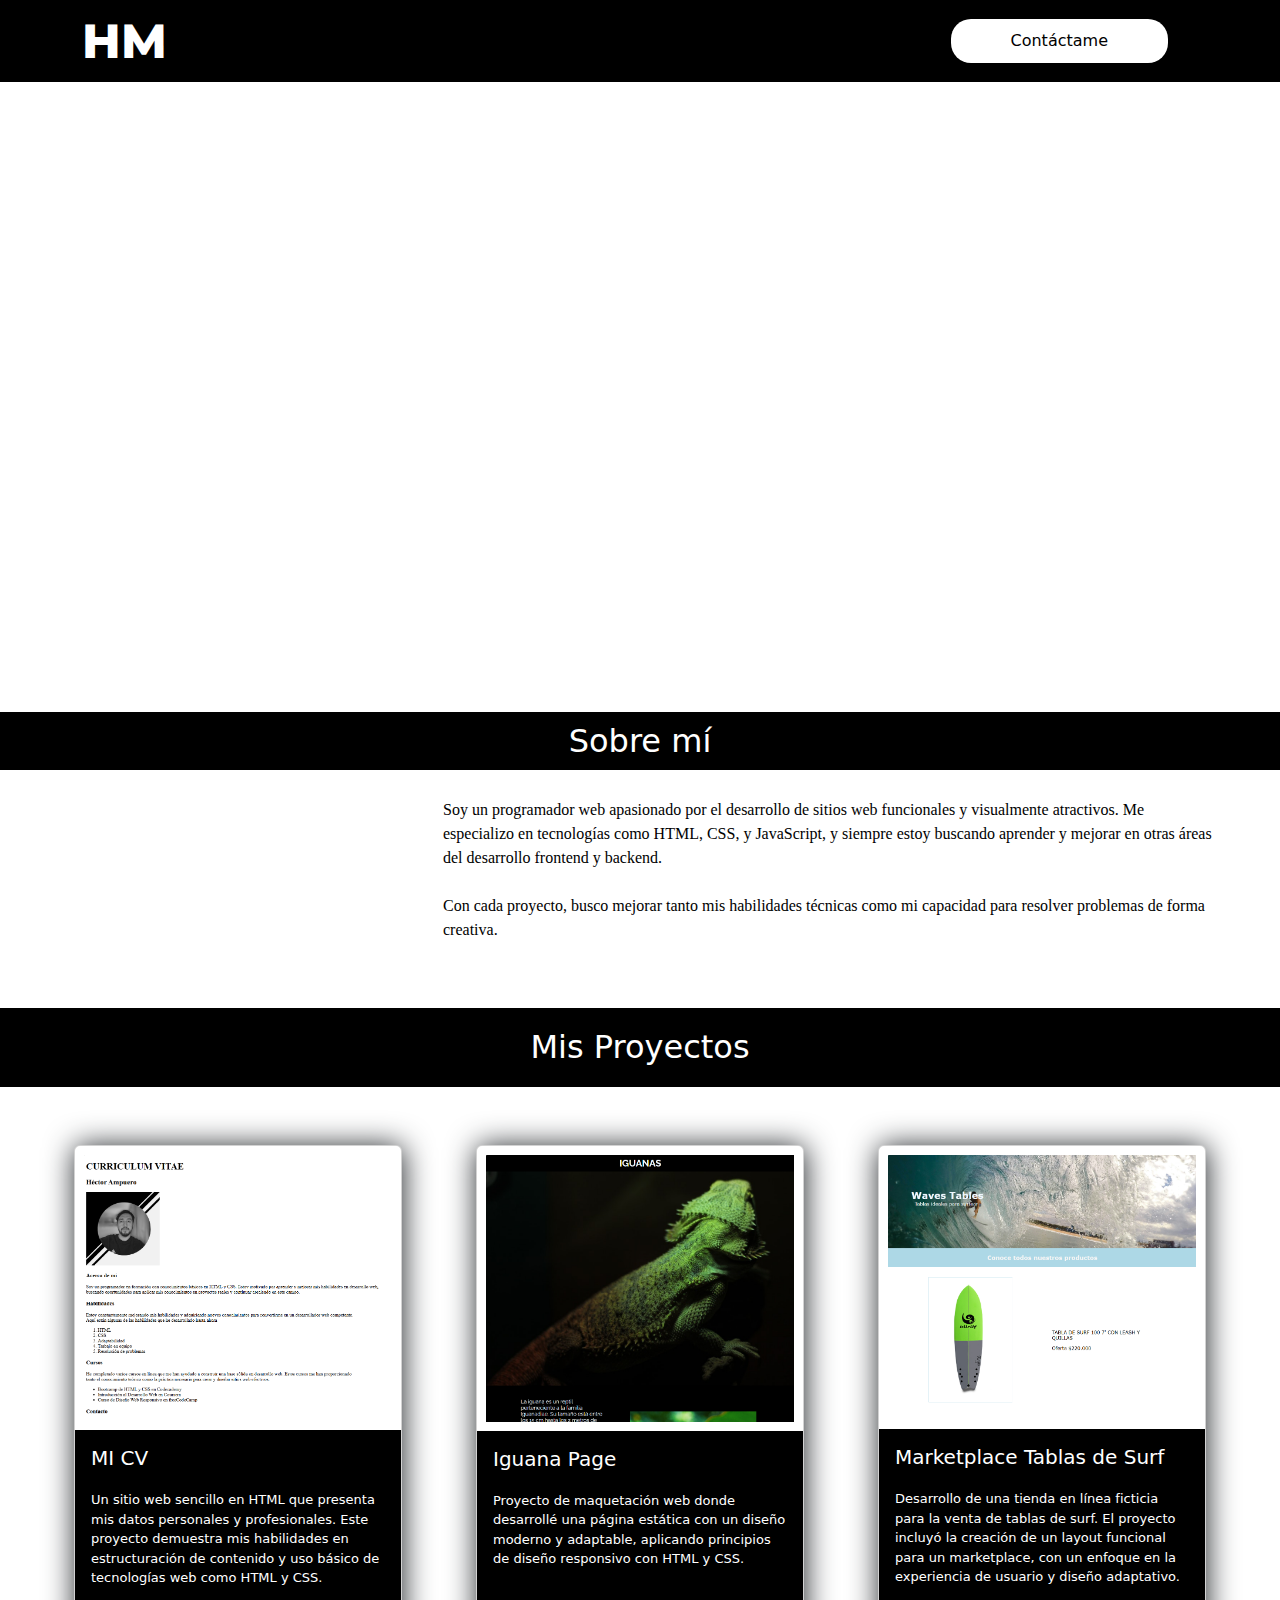
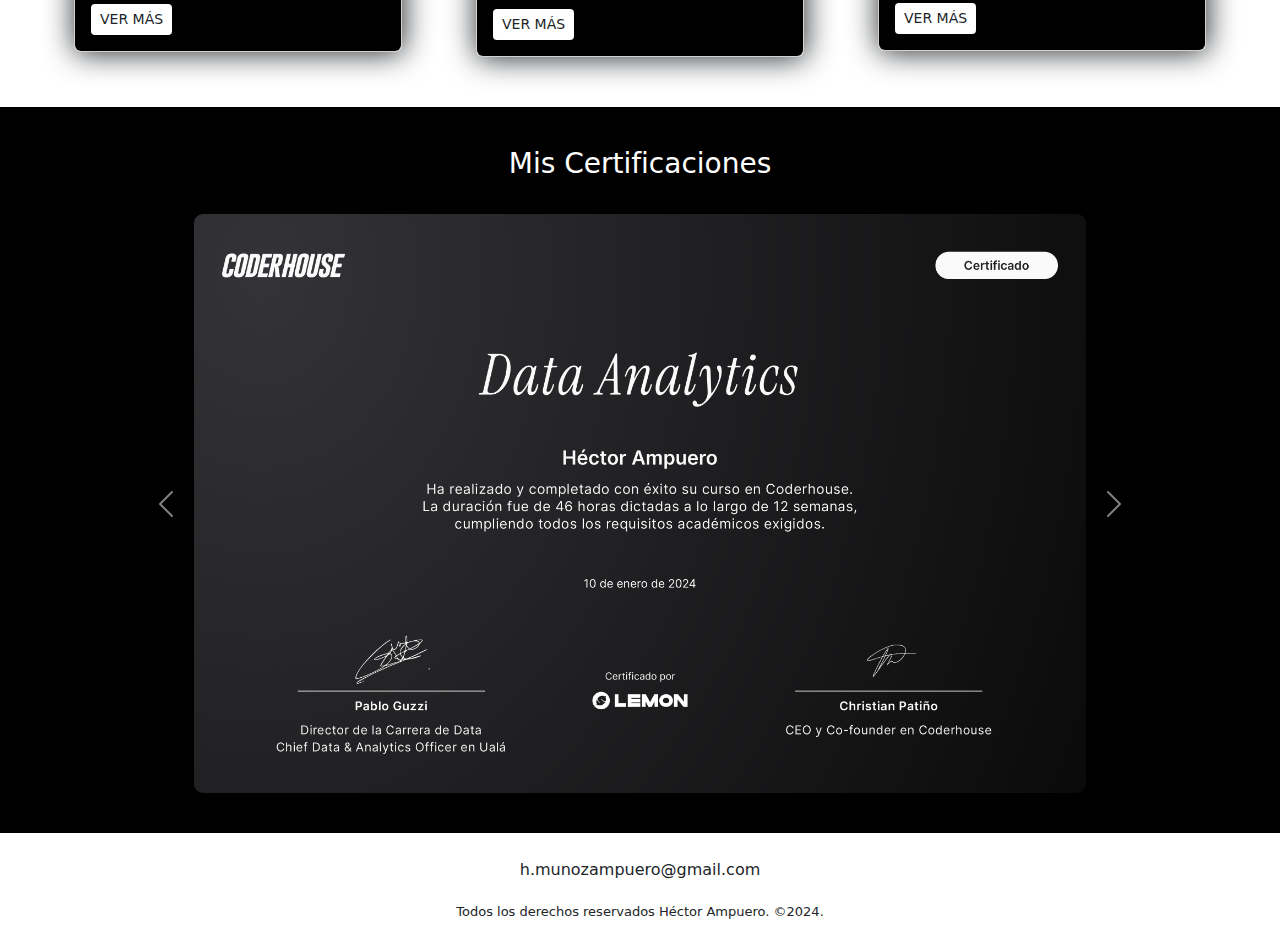
==== commit ca7368d4: "update: cambié el orden de las section, dejando el about antes que proyectos" ====
--- a/index.html
+++ b/index.html
@@ -9,7 +9,7 @@
     integrity="sha384-QWTKZyjpPEjISv5WaRU9OFeRpok6YctnYmDr5pNlyT2bRjXh0JMhjY6hW+ALEwIH" crossorigin="anonymous">
   <link rel="stylesheet" href="https://cdnjs.cloudflare.com/ajax/libs/font-awesome/6.6.0/css/all.min.css"
     integrity="sha512-Kc323vGBEqzTmouAECnVceyQqyqdsSiqLQISBL29aUW4U/M7pSPA/gEUZQqv1cwx4OnYxTxve5UMg5GT6L4JJg=="
-    crossorigin="anonymous" referrerpolicy="no-referrer" />
+    crossorigin="anonymous" referrerpolicy="no-referrer">
   <link rel="stylesheet" href="./asset/css/style.css">
 </head>
 
@@ -39,48 +39,6 @@
     <img src="./asset/img/logo-nuevo.png" alt="">
   </div>
 
-
-  <section>
-    <h2> Mis Proyectos</h2>
-    <div class="row row-cols-1 row-cols-md-3 g-4 proyecto">
-      <div class="col tarjeta" style="width: 22em;">
-        <div class="card">
-          <img src="./asset/img/nuevo-proyecto3.png" class="card-img-top" alt="...">
-          <div class="card-body rounded-bottom">
-            <h5 class="card-title">MI CV</h5>
-            <p class="card-text">Un sitio web sencillo en HTML que presenta mis datos personales y profesionales. Este
-              proyecto demuestra mis habilidades en estructuración de contenido y uso básico de tecnologías web como
-              HTML y CSS.</p>
-            <a class="btn btn-sm" href="https://mi-cv-psi.vercel.app/" target="_blank" role="button">VER MÁS</a>
-          </div>
-        </div>
-      </div>
-      <div class="col tarjeta" style="width: 22em;">
-        <div class="card">
-          <img src="./asset/img/nuevo-proyecto2.png" class="card-img-top" alt="...">
-          <div class="card-body rounded-bottom">
-            <h5 class="card-title">Iguana Page</h5>
-            <p class="card-text pb-4">Proyecto de maquetación web donde desarrollé una página estática con un diseño
-              moderno y adaptable, aplicando principios de diseño responsivo con HTML y CSS.</p>
-            <a class="btn btn-sm" href="https://iguana-page-ruby.vercel.app/" target="_blank" role="button">VER MÁS</a>
-          </div>
-        </div>
-      </div>
-      <div class="col tarjeta" style="width: 22em;">
-        <div class="card">
-          <img src="./asset/img/nuevo-proyecto1.png" class="card-img-top" alt="...">
-          <div class="card-body rounded-bottom">
-            <h5 class="card-title">Marketplace Tablas de Surf</h5>
-            <p class="card-text">Desarrollo de una tienda en línea ficticia para la venta de tablas de surf. El proyecto
-              incluyó la creación de un layout funcional para un marketplace, con un enfoque en la experiencia de
-              usuario y diseño adaptativo.</p>
-            <a class="btn btn-sm" href="https://tienda-surf.vercel.app/" target="_blank" role="button">VER MÁS</a>
-          </div>
-        </div>
-      </div>
-    </div>
-  </section>
-
   <div class="proyecto-mi">
     <h2>Sobre mí</h2>
     <div class="row content-mi">
@@ -99,9 +57,46 @@
     </div>
   </div>
 
-
- 
-
+  <section>
+    <h2> Mis Proyectos</h2>
+    <div class="row row-cols-1 row-cols-md-3 g-4 proyecto">
+      <div class="col tarjeta" style="width: 22em;">
+        <div class="card">
+          <img src="./asset/img/nuevo-proyecto3.png" class="card-img-top" alt="...">
+          <div class="card-body rounded-bottom">
+            <h5 class="card-title">MI CV</h5>
+            <p class="card-text">Un sitio web sencillo en HTML que presenta mis datos personales y profesionales. Este
+              proyecto demuestra mis habilidades en estructuración de contenido y uso básico de tecnologías web como
+              HTML y CSS.</p>
+            <a class="btn btn-sm" href="https://mi-cv-psi.vercel.app/" target="_blank">VER MÁS</a>
+          </div>
+        </div>
+      </div>
+      <div class="col tarjeta" style="width: 22em;">
+        <div class="card">
+          <img src="./asset/img/nuevo-proyecto2.png" class="card-img-top" alt="...">
+          <div class="card-body rounded-bottom">
+            <h5 class="card-title">Iguana Page</h5>
+            <p class="card-text pb-4">Proyecto de maquetación web donde desarrollé una página estática con un diseño
+              moderno y adaptable, aplicando principios de diseño responsivo con HTML y CSS.</p>
+            <a class="btn btn-sm" href="https://iguana-page-ruby.vercel.app/" target="_blank">VER MÁS</a>
+          </div>
+        </div>
+      </div>
+      <div class="col tarjeta" style="width: 22em;">
+        <div class="card">
+          <img src="./asset/img/nuevo-proyecto1.png" class="card-img-top" alt="...">
+          <div class="card-body rounded-bottom">
+            <h5 class="card-title">Marketplace Tablas de Surf</h5>
+            <p class="card-text">Desarrollo de una tienda en línea ficticia para la venta de tablas de surf. El proyecto
+              incluyó la creación de un layout funcional para un marketplace, con un enfoque en la experiencia de
+              usuario y diseño adaptativo.</p>
+            <a class="btn btn-sm" href="https://tienda-surf.vercel.app/" target="_blank">VER MÁS</a>
+          </div>
+        </div>
+      </div>
+    </div>
+  </section>
 
   <section class="content-cert">
     <div class="container">
